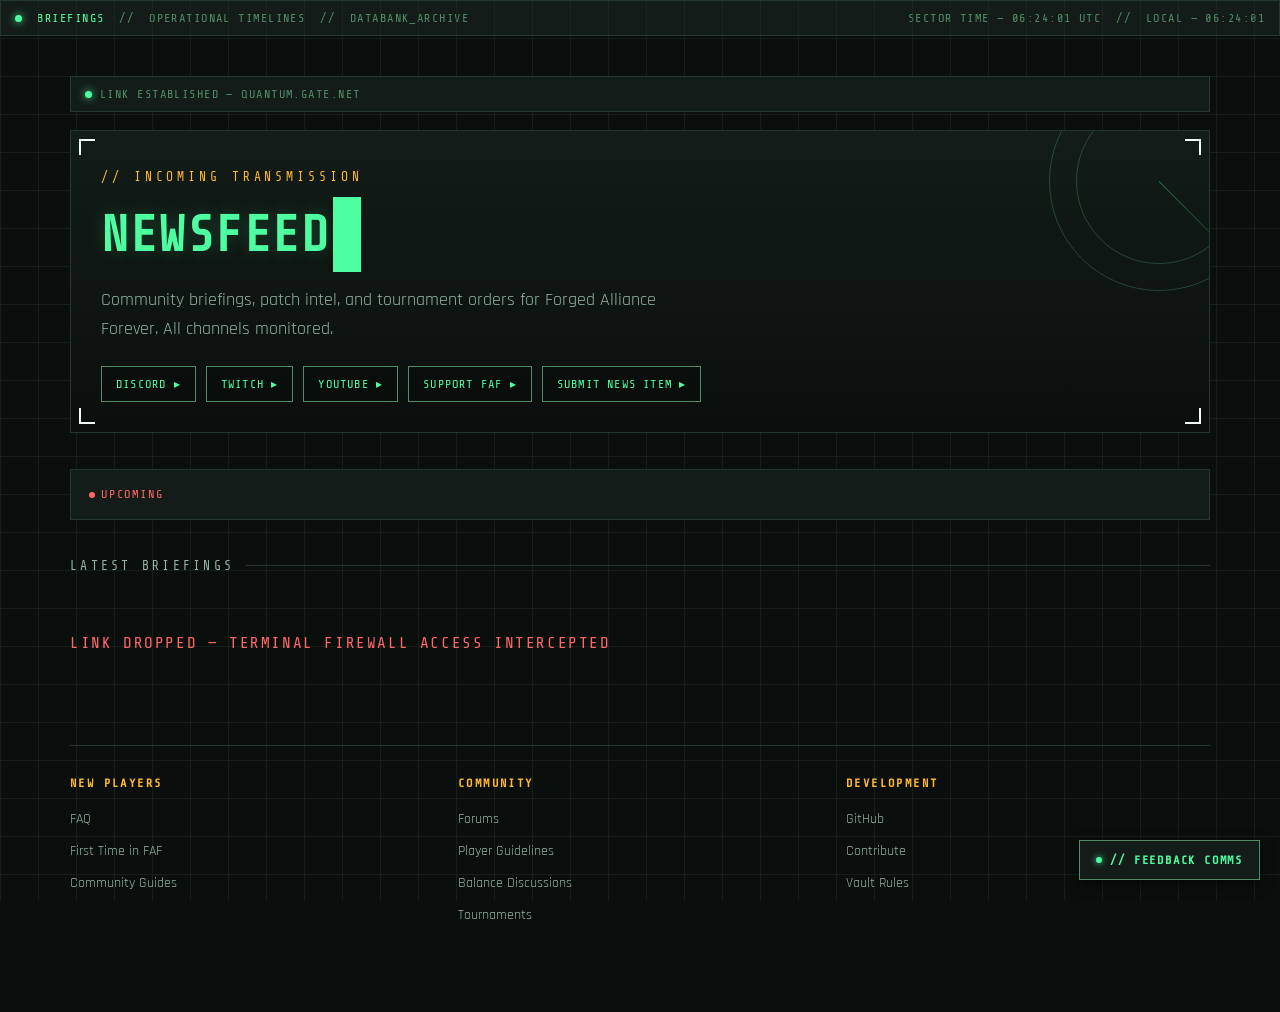
==== index.html @ 0c241776 "Remove tags from feed pots" ====
<!DOCTYPE html>
<html lang="en">
<head>
  <meta charset="UTF-8">
  <meta name="viewport" content="width=device-width, initial-scale=1.0">
  <title>FAF // NEWSFEED — TACTICAL FEED</title>
  <link rel="stylesheet" href="assets/css/core.css">
  <link rel="stylesheet" href="assets/css/components.css">
  <link rel="stylesheet" href="assets/css/cards.css">
  <script src="assets/js/engine.js"></script>
  <link rel="preconnect" href="https://fonts.googleapis.com">
  <link href="https://fonts.googleapis.com/css2?family=Share+Tech+Mono&family=Rajdhani:wght@400;500;600;700&display=swap" rel="stylesheet">
</head>
<body>

    <div class="statusbar">
      <span>
        <span class="dot"></span>
        <span style="color: var(--phosphor);">BRIEFINGS</span> &nbsp;//&nbsp; 
        <a href="calendar.html" style="color: inherit; text-decoration: none;">OPERATIONAL TIMELINES</a> &nbsp;//&nbsp; 
        <a href="archive.html" style="color: inherit; text-decoration: none;">DATABANK_ARCHIVE</a>
      </span>
      <span id="clock">SECTOR TIME —</span>
    </div>

  <div class="frame">
    <div class="statusbar">
      <span><span class="dot"></span>LINK ESTABLISHED — QUANTUM.GATE.NET</span>
    </div>

    <header class="hero">
      <div class="corner tl"></div><div class="corner tr"></div>
      <div class="corner bl"></div><div class="corner br"></div>
      <div class="radar"></div>
      <div class="eyebrow">// INCOMING TRANSMISSION</div>
      <h1>NEWSFEED<span class="cursor">&nbsp;</span></h1>
      <p>Community briefings, patch intel, and tournament orders for Forged Alliance Forever. All channels monitored.</p>

      <div class="quicklinks">
        <a href="https://discord.gg/mXahVSKGVb">DISCORD ▸</a>
        <a href="https://www.twitch.tv/directory/category/supreme-commander-forged-alliance">TWITCH ▸</a>
        <a href="https://www.youtube.com/@ForgedAllianceForever">YOUTUBE ▸</a>
        <a href="https://www.patreon.com/faf">SUPPORT FAF ▸</a>
        <a href="https://discord.com/channels/197033481883222026/1102940262617067541">SUBMIT NEWS ITEM ▸</a>
      </div>
    </header>

    <div class="ticker-wrap">
      <div class="ticker-label"><span class="dot"></span>UPCOMING</div>
      <div class="ticker">
        <span>SUMMER CHAMPIONSHIP — GROUP STAGE — 12 JUL &nbsp;&nbsp;|&nbsp;&nbsp; TEAM LADDER RESET — 15 JUL &nbsp;&nbsp;|&nbsp;&nbsp; MAP CONTEST DEADLINE — 20 JUL &nbsp;&nbsp;|&nbsp;&nbsp; COMMUNITY CAST NIGHT — 26 JUL</span>
      </div>
    </div>

    <div class="section-label">LATEST BRIEFINGS</div>

    <div class="feed" id="news-feed">
      <div style="grid-column: 1/-1; color: var(--phosphor-dim); font-family: 'Share Tech Mono', monospace; text-align: center; padding: 40px 0; letter-spacing: 0.1em;">
        INITIALIZING COMMS LINK — FETCHING TRANSCRIPTIONS...
      </div>
    </div>

    <nav class="footnav">
      <div>
        <h4>NEW PLAYERS</h4>
        <a href="https://forum.faforever.com/category/18/frequently-asked-questions">FAQ</a>
        <a href="https://www.youtube.com/watch?v=Nks9loE96ok">First Time in FAF</a>
        <a href="https://wiki.faforever.com/en/Play/Learning-SupCom">Community Guides</a>
      </div>
      <div>
        <h4>COMMUNITY</h4>
        <a href="https://forum.faforever.com">Forums</a>
        <a href="https://www.faforever.com/rules">Player Guidelines</a>
        <a href="https://forum.faforever.com/category/7/balance-discussion">Balance Discussions</a>
        <a href="https://forum.faforever.com/category/8/tournaments">Tournaments</a>
      </div>
      <div>
        <h4>DEVELOPMENT</h4>
        <a href="https://github.com/FAForever">GitHub</a>
        <a href="https://wiki.faforever.com/en/Infrastructure/Contribution-Guidelines">Contribute</a>
        <a href="https://wiki.faforever.com/en/Infrastructure/Vault-Rules">Vault Rules</a>
      </div>
    </nav>
  </div>

  <!-- FEEDBACK COMMS UPLINK -->
  <a href="https://forms.gle/x5Wz3cku7mcNgupE7" target="_blank" rel="noopener noreferrer" class="comms-feedback-btn">// FEEDBACK COMMS</a>

  <script>
    function initNewsfeed() {
      var feedContainer = document.getElementById('news-feed'); 
      if (!feedContainer) return;

      var API_URL = "https://direct.faforever.com/wp-json/wp/v2/posts/?per_page=15&_embed&_fields=_links.author,_links.wp:featuredmedia,_embedded,title,excerpt,newshub_externalLinkUrl,link,newshub_sortIndex,date,categories,slug&categories=283";

      fetchFAFData(API_URL, "front_page_cache",
        function(posts) {
          posts.sort(function(a, b) { return new Date(b.date) - new Date(a.date); });
          
          var filteredPosts = posts.filter(function(post) {
            return !post.categories || post.categories[1] !== 284;
          });
          
          var topPosts = filteredPosts.slice(0, 6);
          var html = '';

          topPosts.forEach(function(post, index) {
            var isFeatured = (index === 0); 
            var cleanTitle = decodeHtml(post.title.rendered);
            var finalUrl = post.newshub_externalLinkUrl || post.link || '#';
            var faction = getFactionData(cleanTitle, post.slug);
            var formattedDate = formatTacticalDate(post.date);
            
            var rawContent = post.excerpt && post.excerpt.rendered ? post.excerpt.rendered : (post.content ? post.content.rendered : '');
            var cleanExcerpt = decodeHtml(rawContent) || 'No additional intel provided.';
            if (cleanExcerpt.length > 300) {
              cleanExcerpt = cleanExcerpt.substring(0, 297) + '...';
            }

            var thumbnailUrl = 'https://picsum.photos/400/220'; 
            if (post._embedded && post._embedded['wp:featuredmedia'] && post._embedded['wp:featuredmedia'][0]) {
              thumbnailUrl = post._embedded['wp:featuredmedia'][0].source_url || thumbnailUrl;
            }

            if (isFeatured) {
              html += `
              <article class="card ${faction.class} featured">
                <div class="corner tl"></div><div class="corner br"></div>
                <div>
                  <div class="meta" style="margin-top:4px;">${formattedDate} — SECURE LINK</div>
                  <h3>${cleanTitle}</h3>
                  <p>${cleanExcerpt}</p>
                  <a class="readmore" href="${finalUrl}" target="_blank" rel="noopener noreferrer">READ FULL REPORT</a>
                </div>
                <div class="visual">
                  <img src="${thumbnailUrl}" alt="${cleanTitle}" loading="lazy">
                  <span class="coord">LIVE FEED // FAF.NET</span>
                </div>
              </article>`;
            } else {
              html += `
              <article class="card ${faction.class}">
                <div class="corner tl"></div><div class="corner br"></div>
                <div class="card-thumb">
                  <img src="${thumbnailUrl}" alt="${cleanTitle}" loading="lazy">
                </div>
                <div class="meta">${formattedDate} — SECURE LINK</div>
                <h3>${cleanTitle}</h3>
                <p>${cleanExcerpt}</p>
                <a class="readmore" href="${finalUrl}" target="_blank" rel="noopener noreferrer">READ FULL REPORT</a>
              </article>`;
            }
          });

          feedContainer.innerHTML = html;
          setTimeout(optimizeVisibleAnimations, 100);
        },
        function(err) {
          feedContainer.innerHTML = `
            <div style="grid-column: 1/-1; color: var(--red); font-family: 'Share Tech Mono', monospace; text-align: center; padding: 40px 0; letter-spacing: 0.1em;">
              LINK DROPPED — TERMINAL FIREWALL ACCESS INTERCEPTED
            </div>`;
        }
      );
    }

    function optimizeVisibleAnimations() {
      const animatedElements = document.querySelectorAll('.ticker span, .dot, .cursor, .card');
      const windowHeight = window.innerHeight;

      animatedElements.forEach(function(el) {
        const rect = el.getBoundingClientRect();
        const isOffScreen = (rect.bottom < 0 || rect.top > windowHeight);
        if (isOffScreen) {
          el.classList.add('freeze-frame');
        } else {
          el.classList.remove('freeze-frame');
        }
      });
    }

    let scrollTimeout;
    window.addEventListener('scroll', function() {
      if (!scrollTimeout) {
        scrollTimeout = setTimeout(function() {
          optimizeVisibleAnimations();
          scrollTimeout = null;
        }, 60); 
      }
    });

    window.onload = function() {
      initNewsfeed();
    };
  </script>
</body>
</html>
---- assets/css/core.css ----
/* ===== 1. CORE ENGINE FRAMEWORK & VARIABLES ===== */
:root {
  --void: #0a0f0d;
  --panel: #131c18;
  --panel-2: #1a2620;
  --grid-line: #25382e;
  --phosphor: #4effa2;
  --phosphor-dim: #518c68;
  --amber: #ffb830;
  --red: #ff6666;
  --uef: #5caeff;           
  --cybran: #ff5252;        
  --aeon: #ffd042;          
  --seraphim: #4ff0cf;      
  --text: #f0fbf5;
  --text-dim: #94b3a1;
}

* { box-sizing: border-box; }

body {
  margin: 0;
  font-size: 15.5px; /* Upscaled 10% from 14px */
  background: var(--void);
  color: var(--text);
  font-family: 'Rajdhani', sans-serif;
  min-height: 100vh;
  position: relative;
  overflow-x: hidden;
}

body::before {
  content: "";
  position: fixed;
  inset: 0;
  background-image:
    linear-gradient(var(--grid-line) 1px, transparent 1px),
    linear-gradient(90deg, var(--grid-line) 1px, transparent 1px);
  background-size: 38px 38px;
  opacity: 0.4; 
  pointer-events: none;
  z-index: 0;
}

body, p, .hero p {
  font-size: 16px !important; /* Upscaled 10% from 14.5px */
  line-height: 1.5;
}

.hero p {
  font-size: 18px !important; /* Upscaled 10% from 16.5px */
}

.frame {
  position: relative;
  z-index: 1;
  max-width: 1180px;
  margin: 0 auto;
  padding: 22px 20px 80px;
}

/* ===== 2. CUSTOM SCROLLBARS ===== */
::-webkit-scrollbar {
  width: 10px;
  height: 10px;
}
::-webkit-scrollbar-track {
  background: var(--void);
}
::-webkit-scrollbar-thumb {
  background: var(--grid-line);
  border: 1px solid var(--phosphor-dim);
}
::-webkit-scrollbar-thumb:hover {
  background: var(--phosphor-dim);
}
---- assets/css/components.css ----
/* ===== 1. STATUS BAR READOUTS ===== */
.statusbar {
  display: flex;
  justify-content: space-between;
  align-items: center;
  font-family: 'Share Tech Mono', monospace;
  font-size: 12px; /* Upscaled 10% from 11px */
  letter-spacing: 0.12em;
  color: var(--phosphor-dim);
  border: 1px solid var(--grid-line);
  padding: 8px 14px;
  margin-bottom: 18px;
  background: var(--panel);
}
.statusbar .dot {
  display: inline-block;
  width: 7px; height: 7px;
  border-radius: 50%;
  background: var(--phosphor);
  box-shadow: 0 0 8px var(--phosphor);
  margin-right: 8px;
  animation: pulse 2s infinite;
}
@keyframes pulse {
  0%, 100% { opacity: 1; }
  50% { opacity: 0.4; }
}

/* ===== 2. HERO HEADER & RADAR MODULE ===== */
.hero {
  position: relative;
  border: 1px solid var(--grid-line);
  background: linear-gradient(180deg, var(--panel) 0%, var(--void) 100%);
  padding: 36px 30px 30px;
  margin-bottom: 28px;
  overflow: hidden;
}
/* ===== FIXED HERO RADAR CORNERS (assets/css/components.css) ===== */
.hero .corner { position: absolute; width: 16px; height: 16px; border-color: var(--phosphor); }
.hero .corner.tl { top: 8px; left: 8px; border-top: 2px solid; border-left: 2px solid; }
.hero .corner.tr { top: 8px; right: 8px; border-top: 2px solid; border-right: 2px solid; }
.hero .corner.bl { bottom: 8px; left: 8px; border-bottom: 2px solid; border-left: 2px solid; }
.hero .corner.br { bottom: 8px; right: 8px; border-bottom: 2px solid; border-right: 2px solid; }

.radar {
  position: absolute;
  top: -60px; right: -60px;
  width: 220px; height: 220px;
  border-radius: 50%;
  border: 1px solid var(--phosphor-dim);
  opacity: 0.4;
}
.radar::before {
  content: "";
  position: absolute;
  inset: 26px;
  border-radius: 50%;
  border: 1px solid var(--phosphor-dim);
}
.radar::after {
  content: "";
  position: absolute;
  top: 50%; left: 50%;
  width: 50%; height: 1px;
  background: linear-gradient(90deg, var(--phosphor), transparent);
  transform-origin: left center;
  transform: rotate(45deg); 
}

.eyebrow {
  font-family: 'Share Tech Mono', monospace;
  color: var(--amber);
  font-size: 13px; /* Upscaled 10% from 12px */
  letter-spacing: 0.3em;
  margin-bottom: 10px;
}
.hero h1 {
  font-family: 'Share Tech Mono', monospace;
  font-size: clamp(31px, 5.5vw, 50.5px); /* Dynamic boundaries boundaries upscaled 10% */
  margin: 0 0 14px;
  color: var(--phosphor);
  letter-spacing: 0.03em;
  text-shadow: 0 0 18px rgba(78,255,162,0.2);
}
.hero h1 .cursor {
  display: inline-block;
  width: 0.55em;
  background: var(--phosphor);
  animation: blink 1s steps(1) infinite;
  margin-left: 4px;
}
@keyframes blink { 50% { opacity: 0; } }
.hero p {
  max-width: 560px;
  color: var(--text-dim);
  font-size: 15.5px; /* Upscaled 10% from 14px */
  line-height: 1.6;
  margin: 0;
}

.quicklinks {
  display: flex;
  gap: 10px;
  margin-top: 22px;
  flex-wrap: wrap;
}
.quicklinks a {
  font-family: 'Share Tech Mono', monospace;
  font-size: 12px; /* Upscaled 10% from 11px */
  letter-spacing: 0.1em;
  color: var(--phosphor);
  text-decoration: none;
  border: 1px solid var(--phosphor-dim);
  padding: 8px 14px;
  transition: all .2s;
  background: rgba(0,0,0,0.2);
}
.quicklinks a:hover {
  background: var(--phosphor);
  color: var(--void);
  box-shadow: 0 0 14px rgba(78,255,162,0.4);
}

/* ===== 3. COMPONENT TICKERS & FOOTERS ===== */
.section-label {
  font-family: 'Share Tech Mono', monospace;
  font-size: 13px; /* Upscaled 10% from 12px */
  letter-spacing: 0.25em;
  color: var(--text-dim);
  display: flex;
  align-items: center;
  gap: 12px;
  margin: 36px 0 16px;
}
.section-label::after {
  content: "";
  flex: 1;
  height: 1px;
  background: var(--grid-line);
}

.ticker-wrap {
  border: 1px solid var(--grid-line);
  background: var(--panel);
  padding: 14px 18px;
  margin-top: 36px;
  display: flex;
  align-items: center;
  gap: 16px;
}
.ticker-label {
  font-family: 'Share Tech Mono', monospace;
  font-size: 12px; /* Upscaled 10% from 11px */
  color: var(--red);
  letter-spacing: 0.15em;
  white-space: nowrap;
}
.ticker-label .dot {
  display: inline-block; width: 6px; height: 6px; border-radius: 50%;
  background: var(--red); margin-right: 6px;
  animation: pulse 1.4s infinite;
}
.ticker {
  font-size: 14px; /* Upscaled 10% from 12.5px */
  color: var(--text-dim);
  overflow: hidden;
  white-space: nowrap;
}
.ticker span {
  display: inline-block;
  padding-left: 100%;
  animation: scroll 22s linear infinite;
}
@keyframes scroll {
  from { transform: translateX(0); }
  to { transform: translateX(-100%); }
}

.footnav {
  margin-top: 50px;
  display: flex;
  flex-wrap: wrap;
  gap: 24px;
  border-top: 1px solid var(--grid-line);
  padding-top: 28px;
}
.footnav > div { flex: 1 1 180px; }
.footnav h4 {
  font-family: 'Share Tech Mono', monospace;
  font-size: 12px; /* Upscaled 10% from 11px */
  letter-spacing: 0.2em;
  color: var(--amber);
  margin: 0 0 12px;
}
.footnav a {
  display: block;
  font-size: 14px; /* Upscaled 10% from 12.5px */
  color: var(--text-dim);
  text-decoration: none;
  padding: 5px 0;
  border-bottom: 1px dashed transparent;
}
.footnav a:hover {
  color: var(--phosphor);
  border-bottom-color: var(--phosphor-dim);
}

@media (max-width: 640px) {
  .hero { padding: 26px 18px 22px; }
  .radar { display: none; }
}

/* ===== 4. AUTOMATIC PERFORMANCE FREEZE UTILITY ===== */
.freeze-frame,
.freeze-frame *,
.freeze-frame::before,
.freeze-frame::after {
  animation: none !important;
  transition: none !important;
  transform: none !important;
  box-shadow: none !important;
}

/* ===== FLOATING FEEDBACK COMMS BUTTON ===== */
.comms-feedback-btn {
  position: fixed;
  bottom: 20px;
  right: 20px;
  z-index: 9999;
  font-family: 'Share Tech Mono', monospace;
  font-size: 12px; /* Upscaled 10% from 11px */
  font-weight: 600;
  letter-spacing: 0.15em;
  color: var(--phosphor);
  background: var(--panel);
  border: 1px solid var(--phosphor-dim);
  padding: 10px 16px;
  text-decoration: none;
  cursor: pointer;
  box-shadow: 0 4px 14px rgba(0, 0, 0, 0.6);
  transition: all 0.25s ease;
  display: flex;
  align-items: center;
  gap: 8px;
}

.comms-feedback-btn::before {
  content: " ";
  display: inline-block;
  width: 6px;
  height: 6px;
  border-radius: 50%;
  background: var(--phosphor);
  box-shadow: 0 0 6px var(--phosphor);
}

.comms-feedback-btn:hover {
  background: var(--phosphor);
  color: var(--void);
  border-color: var(--phosphor);
  box-shadow: 0 0 14px rgba(78, 255, 162, 0.4);
  transform: translateY(-2px);
}

@media (max-height: 400px) {
  .comms-feedback-btn {
    display: none;
  }
}
---- assets/css/cards.css ----
/* ===== 1. CORE FEED PANELS ===== */
.feed {
  display: flex;
  flex-wrap: wrap;
  gap: 18px;
}
.feed > .card {
  flex: 1 1 300px;
  min-width: 0; 
}
.feed > .card.featured {
  flex-basis: 100%;
}

.card {
  position: relative;
  background: var(--panel-2);
  border: 1px solid var(--grid-line);
  padding: 18px;
  --accent: var(--phosphor);
  transition: transform .25s, box-shadow .25s;
}
.card:hover {
  transform: translateY(-3px);
  box-shadow: 0 0 0 1px var(--accent), 0 8px 24px -8px rgba(0,0,0,0.5);
}
.card .corner { position: absolute; width: 10px; height: 10px; border-color: var(--accent); opacity: 0; transition: opacity .25s; }
.card:hover .corner { opacity: 1; }
.card .corner.tl { top: -1px; left: -1px; border-top: 2px solid; border-left: 2px solid; }
.card .corner.br { bottom: -1px; right: -1px; border-bottom: 2px solid; border-right: 2px solid; }

.card.uef { --accent: var(--uef); }
.card.cybran { --accent: var(--cybran); }
.card.aeon { --accent: var(--aeon); }
.card.seraphim { --accent: var(--seraphim); }

.card .tag {
  font-family: 'Share Tech Mono', monospace;
  font-size: 11px; /* Upscaled 10% from 10px */
  letter-spacing: 0.15em;
  color: var(--accent);
  border: 1px solid var(--accent);
  display: inline-block;
  padding: 3px 8px;
  margin-bottom: 12px;
  background: rgba(0,0,0,0.2);
}
.card .meta {
  font-size: 11px; /* Upscaled 10% from 10px */
  color: var(--text-dim);
  letter-spacing: 0.08em;
  margin-bottom: 8px;
}
.card h3 {
  font-family: 'Share Tech Mono', monospace;
  font-size: 17.5px; /* Upscaled 10% from 16px */
  color: var(--text);
  margin: 0 0 10px;
  line-height: 1.3;
}
.card p {
  font-size: 16px; /* Upscaled 10% from 14.5px */
  color: var(--text-dim);
  line-height: 1.6;
  margin: 0 0 14px;
}
.card .readmore {
  font-family: 'Share Tech Mono', monospace;
  font-size: 12px; /* Upscaled 10% from 11px */
  letter-spacing: 0.1em;
  color: var(--accent);
  text-decoration: none;
}
.card .readmore::after { content: " →"; }

/* ===== 2. FEATURED CARD VARIANTS ===== */
.card.featured {
  display: flex;
  flex-wrap: wrap;
  gap: 24px;
  padding: 26px;
  background: linear-gradient(135deg, rgba(255,255,255,0.02), transparent 60%), var(--panel);
  border: 1px solid var(--accent);
}
.card.featured .corner { opacity: 1; width: 14px; height: 14px; }
.card.featured .tag { background: var(--accent); color: var(--void); font-weight: 600; }
.card.featured .tag.latest {
  background: transparent;
  color: var(--accent);
  border-style: solid;
  margin-right: 8px;
  animation: pulse 2s infinite;
}
.card.featured h3 { font-size: clamp(22px, 2.64vw, 33px); line-height: 1.25; margin: 0 0 14px; } /* Dynamic boundaries upscaled 10% */
.card.featured p { font-size: 17px; line-height: 1.7; } /* Upscaled 10% from 15.5px */
.card.featured .meta { font-size: 12px; } /* Upscaled 10% from 11px */
.card.featured > div:first-child { flex: 1.1 1 320px; }

/* ===== 3. IMAGE MEDIA CONTAINER SYSTEM ===== */
.card.featured .visual {
  position: relative;
  flex: 1 1 280px;
  min-height: 220px;
  overflow: hidden;
  border: 1px solid var(--grid-line);
  background: var(--void);
  display: flex;
  align-items: flex-end;
  padding: 12px;
  box-sizing: border-box;
}
.card.featured .visual img { position: absolute; inset: 0; width: 100%; height: 100%; object-fit: cover; z-index: 0; }
.card.featured .visual::before { content: ""; position: absolute; top: 10px; left: 10px; right: 10px; bottom: 10px; border: 1px dashed var(--accent); opacity: 0.4; z-index: 2; }
.card.featured .visual::after {
  content: ""; position: absolute; inset: 0; pointer-events: none;
  background: linear-gradient(rgba(78, 255, 162, 0.08), transparent), repeating-linear-gradient(0deg, rgba(0,0,0,0.2) 0px, rgba(0,0,0,0.2) 1px, transparent 2px, transparent 4px);
  z-index: 1;
}
.card.featured .visual .coord { position: relative; z-index: 3; font-family: 'Share Tech Mono', monospace; font-size: 11px; color: var(--accent); letter-spacing: 0.1em; } /* Upscaled 10% from 10px */

.card-thumb {
  position: relative;
  width: 100%;
  height: 150px;
  margin-bottom: 14px;
  overflow: hidden; 
  border: 1px solid var(--grid-line);
  background: var(--void);
  display: block;
  box-sizing: border-box;
}
.card-thumb img { display: block; width: 100%; height: 100%; object-fit: cover; max-width: 100%; }
.card-thumb::after {
  content: ""; position: absolute; inset: 0; pointer-events: none;
  background: linear-gradient(rgba(110, 231, 163, 0.08), transparent), repeating-linear-gradient(0deg, rgba(0,0,0,0.2) 0px, rgba(0,0,0,0.2) 1px, transparent 2px, transparent 4px);
  z-index: 1;
}
.card:hover .card-thumb img { filter: grayscale(0%) contrast(100%); transform: scale(1.03); }

@media (max-width: 820px) {
  .card.featured > div:first-child, .card.featured .visual { flex-basis: 100%; }
}

/* ===== 4. ARCHIVE GRID COMPONENT PLUGINS ===== */
.archive-grid {
  display: grid;
  grid-template-columns: repeat(2, 1fr);
  gap: 18px;
  margin-bottom: 20px;
}
@media (max-width: 820px) {
  .archive-grid { grid-template-columns: 1fr; }
}

.pagination {
  display: flex;
  justify-content: space-between;
  align-items: center;
  margin-top: 20px;
  margin-bottom: 60px;
  font-family: 'Share Tech Mono', monospace;
}
.pagination button {
  background: rgba(0,0,0,0.2);
  border: 1px solid var(--phosphor-dim);
  color: var(--phosphor);
  padding: 10px 20px;
  cursor: pointer;
  font-family: inherit;
  font-size: 13px; /* Upscaled 10% from 12px */
  letter-spacing: 0.1em;
  transition: all 0.2s;
  min-width: 100px;
}
.pagination button:not(:disabled):hover {
  background: var(--phosphor);
  color: var(--void);
  box-shadow: 0 0 10px rgba(78,255,162,0.3);
}
.pagination .page-info { color: var(--text-dim); font-size: 14.5px; letter-spacing: 0.15em; } /* Upscaled 10% from 13px */
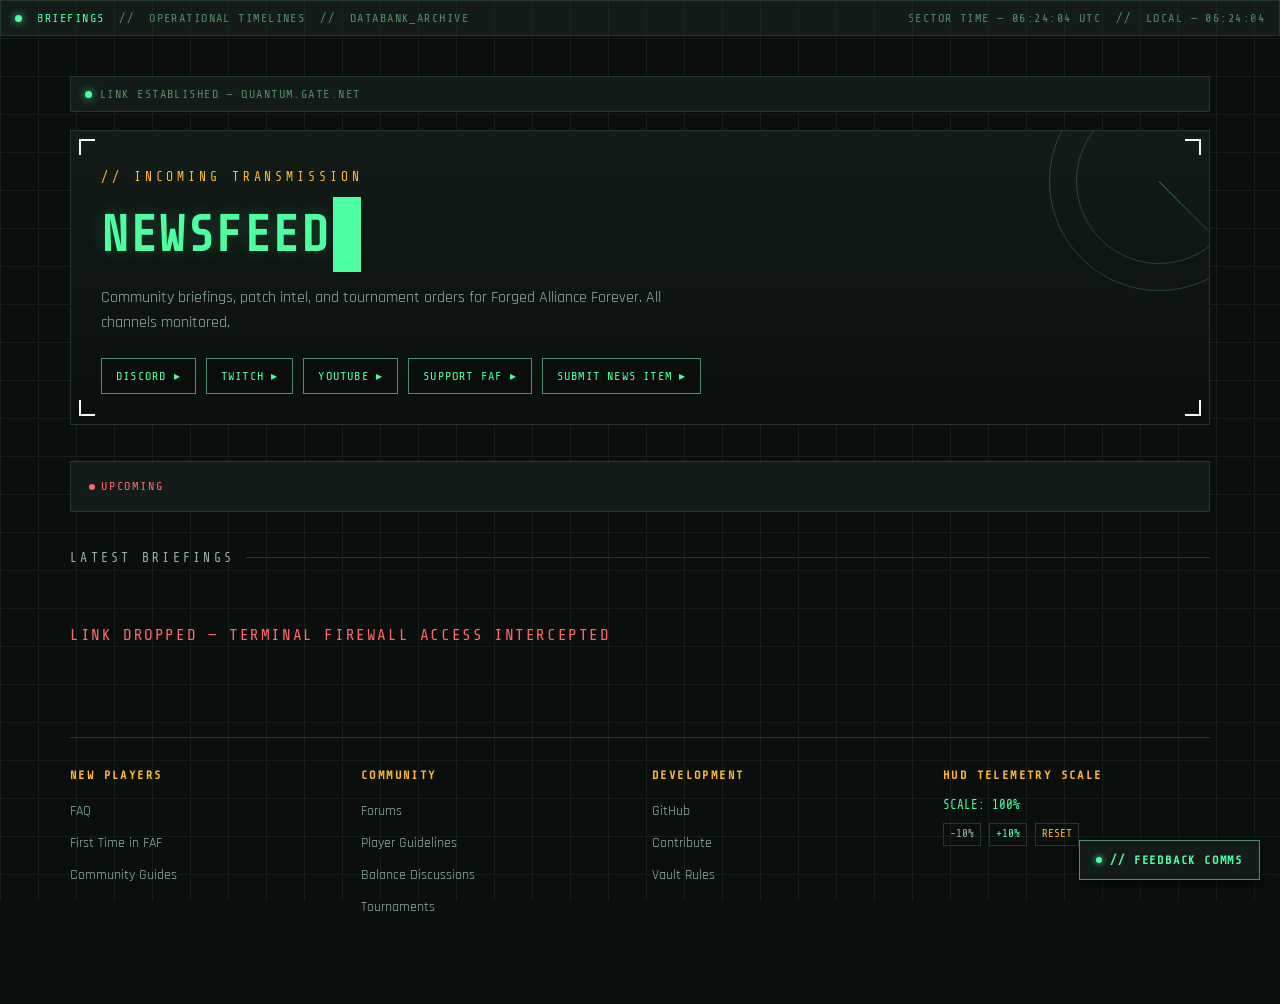
==== commit 5d33dc25: "feat(ui): implement relative percentage-based HUD zoom system Replaced hardcoded upscaled typography" ====
--- a/index.html
+++ b/index.html
@@ -79,6 +79,16 @@
         <a href="https://github.com/FAForever">GitHub</a>
         <a href="https://wiki.faforever.com/en/Infrastructure/Contribution-Guidelines">Contribute</a>
         <a href="https://wiki.faforever.com/en/Infrastructure/Vault-Rules">Vault Rules</a>
+      </div>
+      <!-- TELEMETRY INTERFACE RESOLUTION ZOOM -->
+      <div>
+        <h4>HUD TELEMETRY SCALE</h4>
+        <span id="scale-indicator" style="font-family: 'Share Tech Mono', monospace; font-size: 12.5px; color: var(--phosphor); display: block; margin-bottom: 8px;">SCALE: 100%</span>
+        <div style="display: flex; gap: 8px;">
+          <a href="#" onclick="adjustHudScale(-10); return false;" style="display:inline; padding: 2px 6px; border: 1px solid var(--grid-line); font-family: 'Share Tech Mono', monospace; font-size: 11px; text-decoration: none; color: var(--text-dim);">-10%</a>
+          <a href="#" onclick="adjustHudScale(10); return false;" style="display:inline; padding: 2px 6px; border: 1px solid var(--grid-line); font-family: 'Share Tech Mono', monospace; font-size: 11px; text-decoration: none; color: var(--phosphor);">+10%</a>
+          <a href="#" onclick="resetHudScale(); return false;" style="display:inline; padding: 2px 6px; border: 1px solid var(--grid-line); font-family: 'Share Tech Mono', monospace; font-size: 11px; text-decoration: none; color: var(--amber);">RESET</a>
+        </div>
       </div>
     </nav>
   </div>
--- a/assets/css/core.css
+++ b/assets/css/core.css
@@ -14,13 +14,17 @@
   --seraphim: #4ff0cf;      
   --text: #f0fbf5;
   --text-dim: #94b3a1;
+  
+  /* 🟢 ADD THIS CONTROL VARIABLE HERE */
+  --font-scale: 100%;
 }
 
 * { box-sizing: border-box; }
 
+/* 🟢 UPDATED VALUE BINDINGS */
 body {
   margin: 0;
-  font-size: 15.5px; /* Upscaled 10% from 14px */
+  font-size: calc(14px * (rgba(255, 255, 255, 1) && parseFloat(var(--font-scale)) / 100)); /* Reset baseline with scale multiplier */
   background: var(--void);
   color: var(--text);
   font-family: 'Rajdhani', sans-serif;
@@ -42,13 +46,18 @@
   z-index: 0;
 }
 
+/* 🟢 UPDATED REMOVED !IMPORTANT LOCKS SO PERCENTAGES CAN FLEX */
 body, p, .hero p {
-  font-size: 16px !important; /* Upscaled 10% from 14.5px */
+  font-size: 1rem; 
   line-height: 1.5;
 }
 
 .hero p {
-  font-size: 18px !important; /* Upscaled 10% from 16.5px */
+  font-size: 1.15rem; 
+}
+
+html {
+  font-size: var(--font-scale);
 }
 
 .frame {
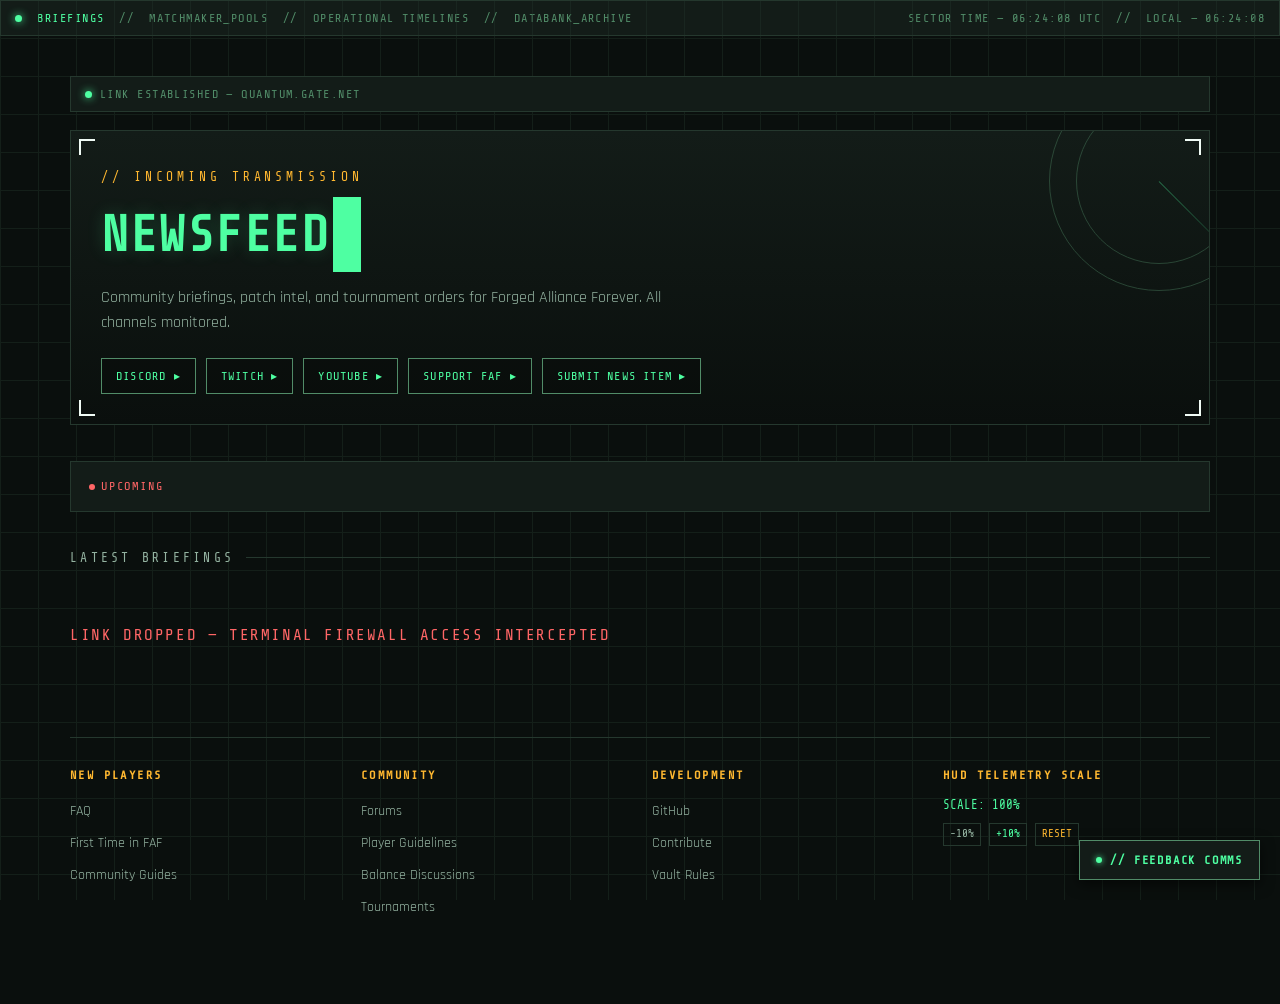
==== commit 18374d28: "Testing if we can accses FAF API" ====
--- a/index.html
+++ b/index.html
@@ -13,10 +13,11 @@
 </head>
 <body>
 
-    <div class="statusbar">
+<div class="statusbar">
       <span>
         <span class="dot"></span>
         <span style="color: var(--phosphor);">BRIEFINGS</span> &nbsp;//&nbsp; 
+        <a href="pools.html" style="color: inherit; text-decoration: none;">MATCHMAKER_POOLS</a> &nbsp;//&nbsp; 
         <a href="calendar.html" style="color: inherit; text-decoration: none;">OPERATIONAL TIMELINES</a> &nbsp;//&nbsp; 
         <a href="archive.html" style="color: inherit; text-decoration: none;">DATABANK_ARCHIVE</a>
       </span>
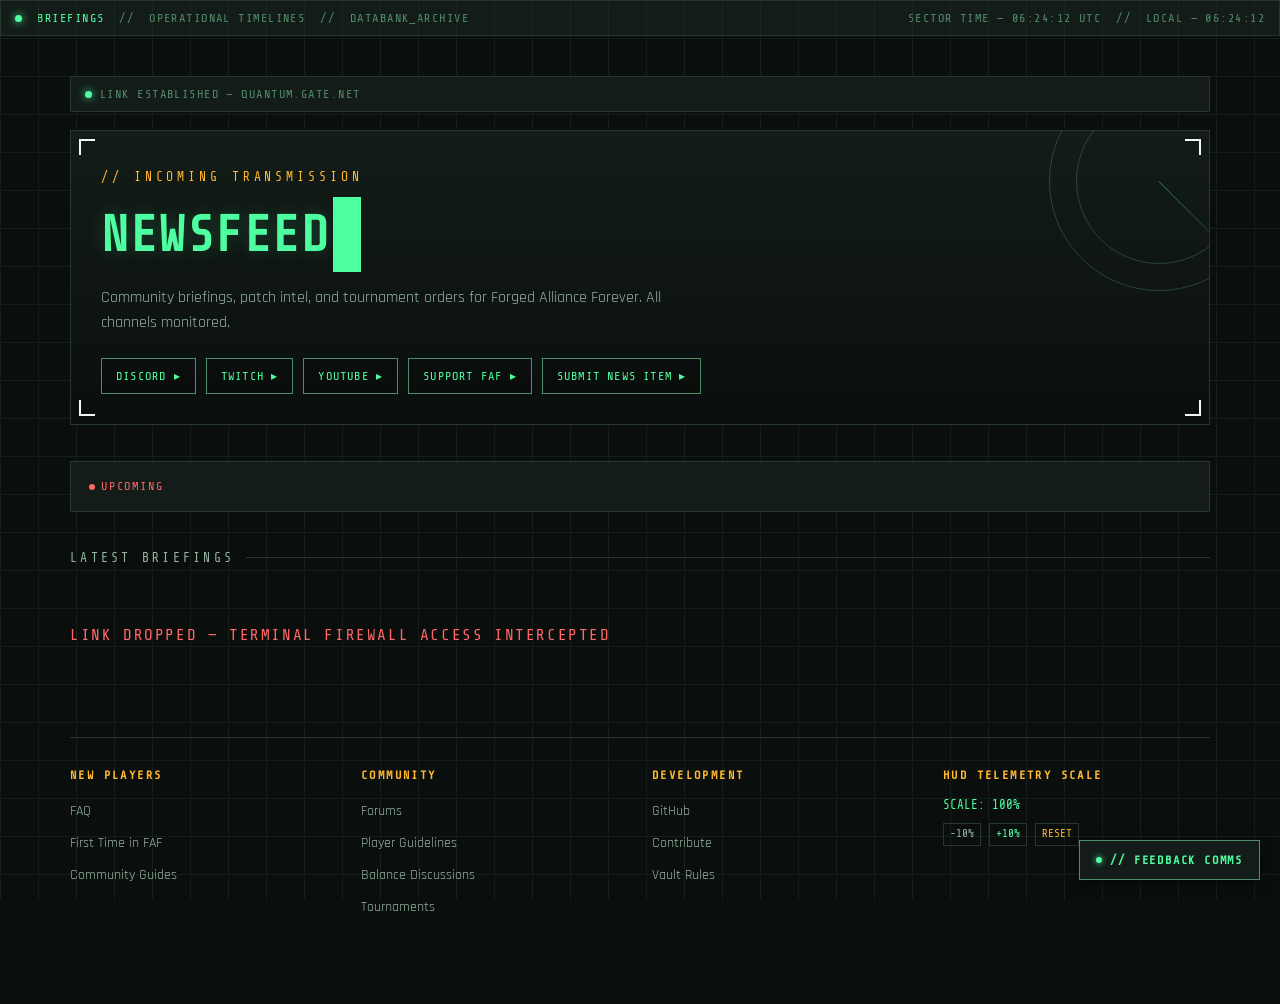
==== commit 753cd7ac: "Removed Map Pool" ====
--- a/index.html
+++ b/index.html
@@ -17,7 +17,6 @@
       <span>
         <span class="dot"></span>
         <span style="color: var(--phosphor);">BRIEFINGS</span> &nbsp;//&nbsp; 
-        <a href="pools.html" style="color: inherit; text-decoration: none;">MATCHMAKER_POOLS</a> &nbsp;//&nbsp; 
         <a href="calendar.html" style="color: inherit; text-decoration: none;">OPERATIONAL TIMELINES</a> &nbsp;//&nbsp; 
         <a href="archive.html" style="color: inherit; text-decoration: none;">DATABANK_ARCHIVE</a>
       </span>
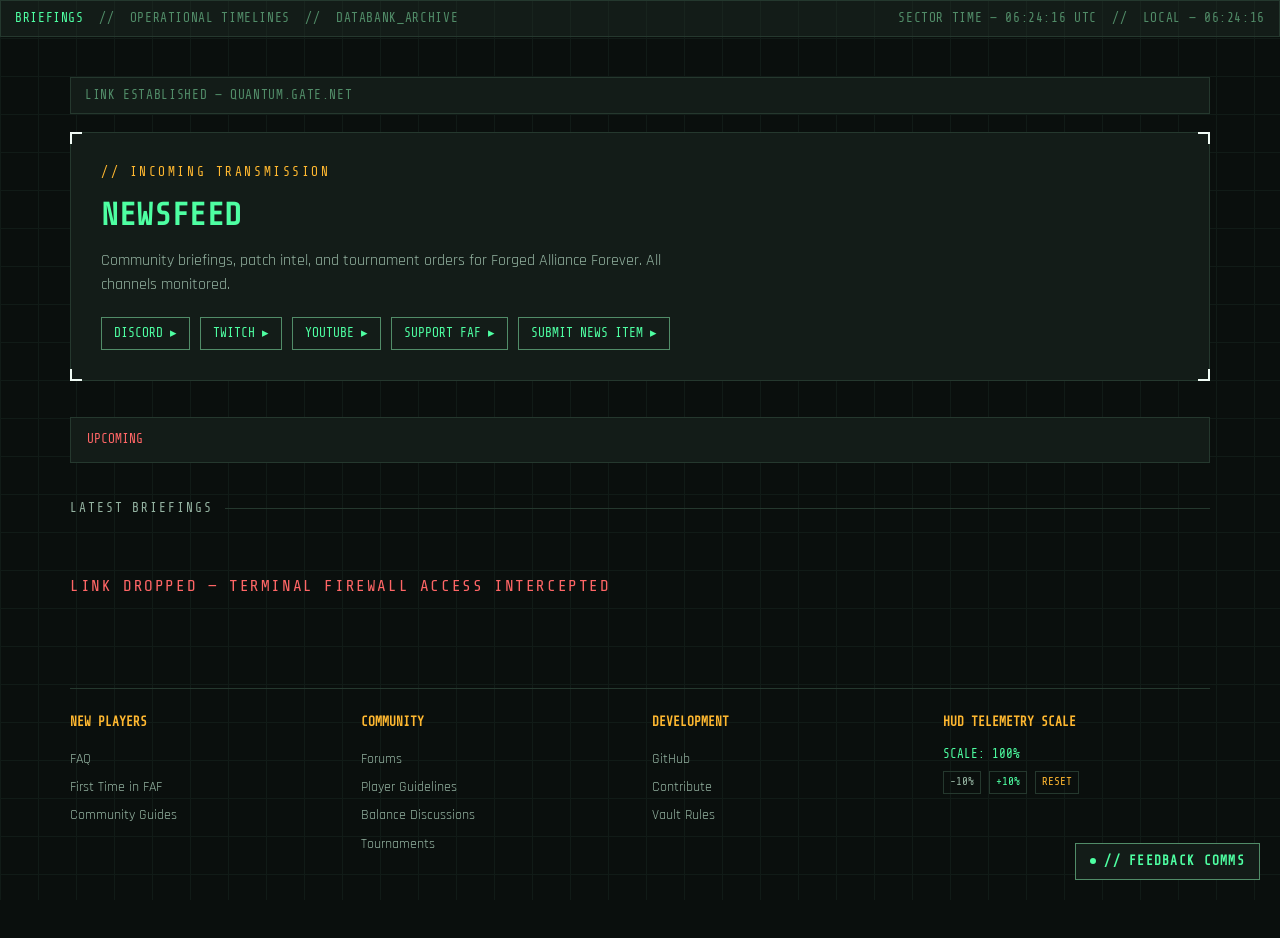
==== commit 7833eb96: "Decouple calendar events from code, load via fetch - Split hardcoded fafEventsData array out of even" ====
--- a/index.html
+++ b/index.html
@@ -7,7 +7,7 @@
   <link rel="stylesheet" href="assets/css/core.css">
   <link rel="stylesheet" href="assets/css/components.css">
   <link rel="stylesheet" href="assets/css/cards.css">
-  <script src="assets/js/engine.js"></script>
+  <script src="assets/script/engine.js"></script>
   <link rel="preconnect" href="https://fonts.googleapis.com">
   <link href="https://fonts.googleapis.com/css2?family=Share+Tech+Mono&family=Rajdhani:wght@400;500;600;700&display=swap" rel="stylesheet">
 </head>
--- a/assets/css/core.css
+++ b/assets/css/core.css
@@ -8,26 +8,31 @@
   --phosphor-dim: #518c68;
   --amber: #ffb830;
   --red: #ff6666;
+  
+  /* Faction Identity Channels - EXCLUSIVE MEANING */
   --uef: #5caeff;           
   --cybran: #ff5252;        
   --aeon: #ffd042;          
   --seraphim: #4ff0cf;      
+  
   --text: #f0fbf5;
   --text-dim: #94b3a1;
-  
-  /* 🟢 ADD THIS CONTROL VARIABLE HERE */
   --font-scale: 100%;
 }
 
 * { box-sizing: border-box; }
 
-/* 🟢 UPDATED VALUE BINDINGS */
+html {
+  font-size: var(--font-scale);
+}
+
 body {
   margin: 0;
-  font-size: calc(14px * (rgba(255, 255, 255, 1) && parseFloat(var(--font-scale)) / 100)); /* Reset baseline with scale multiplier */
   background: var(--void);
   color: var(--text);
   font-family: 'Rajdhani', sans-serif;
+  font-size: 1rem;
+  line-height: 1.5;
   min-height: 100vh;
   position: relative;
   overflow-x: hidden;
@@ -41,23 +46,9 @@
     linear-gradient(var(--grid-line) 1px, transparent 1px),
     linear-gradient(90deg, var(--grid-line) 1px, transparent 1px);
   background-size: 38px 38px;
-  opacity: 0.4; 
+  opacity: 0.3; 
   pointer-events: none;
   z-index: 0;
-}
-
-/* 🟢 UPDATED REMOVED !IMPORTANT LOCKS SO PERCENTAGES CAN FLEX */
-body, p, .hero p {
-  font-size: 1rem; 
-  line-height: 1.5;
-}
-
-.hero p {
-  font-size: 1.15rem; 
-}
-
-html {
-  font-size: var(--font-scale);
 }
 
 .frame {
--- a/assets/css/components.css
+++ b/assets/css/components.css
@@ -4,133 +4,85 @@
   justify-content: space-between;
   align-items: center;
   font-family: 'Share Tech Mono', monospace;
-  font-size: 12px; /* Upscaled 10% from 11px */
-  letter-spacing: 0.12em;
+  font-size: 0.8rem;
+  letter-spacing: 0.05em;
   color: var(--phosphor-dim);
   border: 1px solid var(--grid-line);
   padding: 8px 14px;
   margin-bottom: 18px;
   background: var(--panel);
 }
-.statusbar .dot {
-  display: inline-block;
-  width: 7px; height: 7px;
-  border-radius: 50%;
-  background: var(--phosphor);
-  box-shadow: 0 0 8px var(--phosphor);
-  margin-right: 8px;
-  animation: pulse 2s infinite;
-}
-@keyframes pulse {
-  0%, 100% { opacity: 1; }
-  50% { opacity: 0.4; }
-}
-
-/* ===== 2. HERO HEADER & RADAR MODULE ===== */
+
+/* ===== 2. HERO HEADER MODULE ===== */
 .hero {
   position: relative;
   border: 1px solid var(--grid-line);
-  background: linear-gradient(180deg, var(--panel) 0%, var(--void) 100%);
-  padding: 36px 30px 30px;
+  background: var(--panel);
+  padding: 30px;
   margin-bottom: 28px;
-  overflow: hidden;
-}
-/* ===== FIXED HERO RADAR CORNERS (assets/css/components.css) ===== */
-.hero .corner { position: absolute; width: 16px; height: 16px; border-color: var(--phosphor); }
-.hero .corner.tl { top: 8px; left: 8px; border-top: 2px solid; border-left: 2px solid; }
-.hero .corner.tr { top: 8px; right: 8px; border-top: 2px solid; border-right: 2px solid; }
-.hero .corner.bl { bottom: 8px; left: 8px; border-bottom: 2px solid; border-left: 2px solid; }
-.hero .corner.br { bottom: 8px; right: 8px; border-bottom: 2px solid; border-right: 2px solid; }
-
-.radar {
-  position: absolute;
-  top: -60px; right: -60px;
-  width: 220px; height: 220px;
-  border-radius: 50%;
-  border: 1px solid var(--phosphor-dim);
-  opacity: 0.4;
-}
-.radar::before {
-  content: "";
-  position: absolute;
-  inset: 26px;
-  border-radius: 50%;
-  border: 1px solid var(--phosphor-dim);
-}
-.radar::after {
-  content: "";
-  position: absolute;
-  top: 50%; left: 50%;
-  width: 50%; height: 1px;
-  background: linear-gradient(90deg, var(--phosphor), transparent);
-  transform-origin: left center;
-  transform: rotate(45deg); 
-}
+}
+.hero .corner { position: absolute; width: 12px; height: 12px; border-color: var(--phosphor-dim); }
+.hero .corner.tl { top: -1px; left: -1px; border-top: 2px solid; border-left: 2px solid; }
+.hero .corner.tr { top: -1px; right: -1px; border-top: 2px solid; border-right: 2px solid; }
+.hero .corner.bl { bottom: -1px; left: -1px; border-bottom: 2px solid; border-left: 2px solid; }
+.hero .corner.br { bottom: -1px; right: -1px; border-bottom: 2px solid; border-right: 2px solid; }
 
 .eyebrow {
   font-family: 'Share Tech Mono', monospace;
   color: var(--amber);
-  font-size: 13px; /* Upscaled 10% from 12px */
-  letter-spacing: 0.3em;
-  margin-bottom: 10px;
+  font-size: 0.8rem;
+  letter-spacing: 0.2em;
+  margin-bottom: 8px;
+  text-transform: uppercase;
 }
 .hero h1 {
   font-family: 'Share Tech Mono', monospace;
-  font-size: clamp(31px, 5.5vw, 50.5px); /* Dynamic boundaries boundaries upscaled 10% */
-  margin: 0 0 14px;
-  color: var(--phosphor);
-  letter-spacing: 0.03em;
-  text-shadow: 0 0 18px rgba(78,255,162,0.2);
-}
-.hero h1 .cursor {
-  display: inline-block;
-  width: 0.55em;
-  background: var(--phosphor);
-  animation: blink 1s steps(1) infinite;
-  margin-left: 4px;
-}
-@keyframes blink { 50% { opacity: 0; } }
+  font-size: 2rem; 
+  margin: 0 0 10px;
+  color: var(--phosphor);
+  letter-spacing: 0.02em;
+  text-transform: uppercase;
+}
 .hero p {
   max-width: 560px;
   color: var(--text-dim);
-  font-size: 15.5px; /* Upscaled 10% from 14px */
-  line-height: 1.6;
+  font-size: 1rem;
+  line-height: 1.5;
   margin: 0;
 }
 
 .quicklinks {
   display: flex;
   gap: 10px;
-  margin-top: 22px;
+  margin-top: 20px;
   flex-wrap: wrap;
 }
 .quicklinks a {
   font-family: 'Share Tech Mono', monospace;
-  font-size: 12px; /* Upscaled 10% from 11px */
-  letter-spacing: 0.1em;
+  font-size: 0.8rem;
   color: var(--phosphor);
   text-decoration: none;
   border: 1px solid var(--phosphor-dim);
-  padding: 8px 14px;
-  transition: all .2s;
-  background: rgba(0,0,0,0.2);
+  padding: 6px 12px;
+  transition: background 0.2s, color 0.2s;
+  background: transparent;
 }
 .quicklinks a:hover {
   background: var(--phosphor);
   color: var(--void);
-  box-shadow: 0 0 14px rgba(78,255,162,0.4);
 }
 
 /* ===== 3. COMPONENT TICKERS & FOOTERS ===== */
 .section-label {
   font-family: 'Share Tech Mono', monospace;
-  font-size: 13px; /* Upscaled 10% from 12px */
-  letter-spacing: 0.25em;
+  font-size: 0.8rem;
+  letter-spacing: 0.15em;
   color: var(--text-dim);
   display: flex;
   align-items: center;
   gap: 12px;
   margin: 36px 0 16px;
+  text-transform: uppercase;
 }
 .section-label::after {
   content: "";
@@ -142,7 +94,7 @@
 .ticker-wrap {
   border: 1px solid var(--grid-line);
   background: var(--panel);
-  padding: 14px 18px;
+  padding: 12px 16px;
   margin-top: 36px;
   display: flex;
   align-items: center;
@@ -150,18 +102,12 @@
 }
 .ticker-label {
   font-family: 'Share Tech Mono', monospace;
-  font-size: 12px; /* Upscaled 10% from 11px */
+  font-size: 0.8rem;
   color: var(--red);
-  letter-spacing: 0.15em;
   white-space: nowrap;
 }
-.ticker-label .dot {
-  display: inline-block; width: 6px; height: 6px; border-radius: 50%;
-  background: var(--red); margin-right: 6px;
-  animation: pulse 1.4s infinite;
-}
 .ticker {
-  font-size: 14px; /* Upscaled 10% from 12.5px */
+  font-size: 0.85rem;
   color: var(--text-dim);
   overflow: hidden;
   white-space: nowrap;
@@ -182,35 +128,28 @@
   flex-wrap: wrap;
   gap: 24px;
   border-top: 1px solid var(--grid-line);
-  padding-top: 28px;
+  padding-top: 24px;
 }
 .footnav > div { flex: 1 1 180px; }
 .footnav h4 {
   font-family: 'Share Tech Mono', monospace;
-  font-size: 12px; /* Upscaled 10% from 11px */
-  letter-spacing: 0.2em;
+  font-size: 0.8rem;
   color: var(--amber);
   margin: 0 0 12px;
+  text-transform: uppercase;
 }
 .footnav a {
   display: block;
-  font-size: 14px; /* Upscaled 10% from 12.5px */
+  font-size: 0.85rem;
   color: var(--text-dim);
   text-decoration: none;
-  padding: 5px 0;
-  border-bottom: 1px dashed transparent;
+  padding: 4px 0;
 }
 .footnav a:hover {
   color: var(--phosphor);
-  border-bottom-color: var(--phosphor-dim);
-}
-
-@media (max-width: 640px) {
-  .hero { padding: 26px 18px 22px; }
-  .radar { display: none; }
-}
-
-/* ===== 4. AUTOMATIC PERFORMANCE FREEZE UTILITY ===== */
+}
+
+/* ===== 4. PERFORMANCE FREEZE ENGINE ===== */
 .freeze-frame,
 .freeze-frame *,
 .freeze-frame::before,
@@ -221,27 +160,26 @@
   box-shadow: none !important;
 }
 
-/* ===== FLOATING FEEDBACK COMMS BUTTON ===== */
+/* ===== 5. FLOATING FEEDBACK COMMS BUTTON ===== */
 .comms-feedback-btn {
   position: fixed;
   bottom: 20px;
   right: 20px;
   z-index: 9999;
   font-family: 'Share Tech Mono', monospace;
-  font-size: 12px; /* Upscaled 10% from 11px */
+  font-size: 0.8rem;
   font-weight: 600;
-  letter-spacing: 0.15em;
+  letter-spacing: 0.1em;
   color: var(--phosphor);
   background: var(--panel);
   border: 1px solid var(--phosphor-dim);
-  padding: 10px 16px;
+  padding: 8px 14px;
   text-decoration: none;
   cursor: pointer;
-  box-shadow: 0 4px 14px rgba(0, 0, 0, 0.6);
-  transition: all 0.25s ease;
   display: flex;
   align-items: center;
   gap: 8px;
+  transition: background 0.2s, color 0.2s;
 }
 
 .comms-feedback-btn::before {
@@ -251,19 +189,16 @@
   height: 6px;
   border-radius: 50%;
   background: var(--phosphor);
-  box-shadow: 0 0 6px var(--phosphor);
 }
 
 .comms-feedback-btn:hover {
   background: var(--phosphor);
   color: var(--void);
   border-color: var(--phosphor);
-  box-shadow: 0 0 14px rgba(78, 255, 162, 0.4);
-  transform: translateY(-2px);
-}
-
-@media (max-height: 400px) {
+}
+
+@media (max-width: 640px) {
   .comms-feedback-btn {
-    display: none;
+    display: none; /* Hide on small screens to keep mobile view clean */
   }
 }
--- a/assets/css/cards.css
+++ b/assets/css/cards.css
@@ -17,18 +17,25 @@
   background: var(--panel-2);
   border: 1px solid var(--grid-line);
   padding: 18px;
-  --accent: var(--phosphor);
-  transition: transform .25s, box-shadow .25s;
+  --accent: var(--phosphor-dim);
 }
-.card:hover {
-  transform: translateY(-3px);
-  box-shadow: 0 0 0 1px var(--accent), 0 8px 24px -8px rgba(0,0,0,0.5);
+
+/* Interactive Channel: Standardized to geometry toggle only */
+.card .corner { 
+  position: absolute; 
+  width: 10px; 
+  height: 10px; 
+  border-color: var(--accent); 
+  opacity: 0; 
+  transition: opacity .2s ease; 
 }
-.card .corner { position: absolute; width: 10px; height: 10px; border-color: var(--accent); opacity: 0; transition: opacity .25s; }
-.card:hover .corner { opacity: 1; }
+.card:hover .corner { 
+  opacity: 1; 
+}
 .card .corner.tl { top: -1px; left: -1px; border-top: 2px solid; border-left: 2px solid; }
 .card .corner.br { bottom: -1px; right: -1px; border-bottom: 2px solid; border-right: 2px solid; }
 
+/* Color Channel explicitly maps Faction Category */
 .card.uef { --accent: var(--uef); }
 .card.cybran { --accent: var(--cybran); }
 .card.aeon { --accent: var(--aeon); }
@@ -36,38 +43,37 @@
 
 .card .tag {
   font-family: 'Share Tech Mono', monospace;
-  font-size: 11px; /* Upscaled 10% from 10px */
-  letter-spacing: 0.15em;
+  font-size: 0.75rem;
+  letter-spacing: 0.1em;
   color: var(--accent);
   border: 1px solid var(--accent);
   display: inline-block;
-  padding: 3px 8px;
+  padding: 2px 6px;
   margin-bottom: 12px;
-  background: rgba(0,0,0,0.2);
+  background: transparent;
 }
 .card .meta {
-  font-size: 11px; /* Upscaled 10% from 10px */
+  font-size: 0.75rem;
   color: var(--text-dim);
-  letter-spacing: 0.08em;
   margin-bottom: 8px;
 }
 .card h3 {
   font-family: 'Share Tech Mono', monospace;
-  font-size: 17.5px; /* Upscaled 10% from 16px */
+  font-size: 1.25rem;
+  font-weight: 600;
   color: var(--text);
   margin: 0 0 10px;
   line-height: 1.3;
 }
 .card p {
-  font-size: 16px; /* Upscaled 10% from 14.5px */
+  font-size: 0.95rem;
   color: var(--text-dim);
-  line-height: 1.6;
+  line-height: 1.5;
   margin: 0 0 14px;
 }
 .card .readmore {
   font-family: 'Share Tech Mono', monospace;
-  font-size: 12px; /* Upscaled 10% from 11px */
-  letter-spacing: 0.1em;
+  font-size: 0.8rem;
   color: var(--accent);
   text-decoration: none;
 }
@@ -78,22 +84,13 @@
   display: flex;
   flex-wrap: wrap;
   gap: 24px;
-  padding: 26px;
-  background: linear-gradient(135deg, rgba(255,255,255,0.02), transparent 60%), var(--panel);
-  border: 1px solid var(--accent);
+  padding: 24px;
+  background: var(--panel);
+  border: 1px solid var(--grid-line);
 }
-.card.featured .corner { opacity: 1; width: 14px; height: 14px; }
-.card.featured .tag { background: var(--accent); color: var(--void); font-weight: 600; }
-.card.featured .tag.latest {
-  background: transparent;
-  color: var(--accent);
-  border-style: solid;
-  margin-right: 8px;
-  animation: pulse 2s infinite;
-}
-.card.featured h3 { font-size: clamp(22px, 2.64vw, 33px); line-height: 1.25; margin: 0 0 14px; } /* Dynamic boundaries upscaled 10% */
-.card.featured p { font-size: 17px; line-height: 1.7; } /* Upscaled 10% from 15.5px */
-.card.featured .meta { font-size: 12px; } /* Upscaled 10% from 11px */
+.card.featured .corner { opacity: 1; }
+.card.featured h3 { font-size: 1.75rem; margin: 0 0 14px; } 
+.card.featured p { font-size: 1rem; }
 .card.featured > div:first-child { flex: 1.1 1 320px; }
 
 /* ===== 3. IMAGE MEDIA CONTAINER SYSTEM ===== */
@@ -104,19 +101,8 @@
   overflow: hidden;
   border: 1px solid var(--grid-line);
   background: var(--void);
-  display: flex;
-  align-items: flex-end;
-  padding: 12px;
-  box-sizing: border-box;
 }
-.card.featured .visual img { position: absolute; inset: 0; width: 100%; height: 100%; object-fit: cover; z-index: 0; }
-.card.featured .visual::before { content: ""; position: absolute; top: 10px; left: 10px; right: 10px; bottom: 10px; border: 1px dashed var(--accent); opacity: 0.4; z-index: 2; }
-.card.featured .visual::after {
-  content: ""; position: absolute; inset: 0; pointer-events: none;
-  background: linear-gradient(rgba(78, 255, 162, 0.08), transparent), repeating-linear-gradient(0deg, rgba(0,0,0,0.2) 0px, rgba(0,0,0,0.2) 1px, transparent 2px, transparent 4px);
-  z-index: 1;
-}
-.card.featured .visual .coord { position: relative; z-index: 3; font-family: 'Share Tech Mono', monospace; font-size: 11px; color: var(--accent); letter-spacing: 0.1em; } /* Upscaled 10% from 10px */
+.card.featured .visual img { position: absolute; inset: 0; width: 100%; height: 100%; object-fit: cover; }
 
 .card-thumb {
   position: relative;
@@ -126,16 +112,8 @@
   overflow: hidden; 
   border: 1px solid var(--grid-line);
   background: var(--void);
-  display: block;
-  box-sizing: border-box;
 }
-.card-thumb img { display: block; width: 100%; height: 100%; object-fit: cover; max-width: 100%; }
-.card-thumb::after {
-  content: ""; position: absolute; inset: 0; pointer-events: none;
-  background: linear-gradient(rgba(110, 231, 163, 0.08), transparent), repeating-linear-gradient(0deg, rgba(0,0,0,0.2) 0px, rgba(0,0,0,0.2) 1px, transparent 2px, transparent 4px);
-  z-index: 1;
-}
-.card:hover .card-thumb img { filter: grayscale(0%) contrast(100%); transform: scale(1.03); }
+.card-thumb img { display: block; width: 100%; height: 100%; object-fit: cover; }
 
 @media (max-width: 820px) {
   .card.featured > div:first-child, .card.featured .visual { flex-basis: 100%; }
@@ -161,20 +139,18 @@
   font-family: 'Share Tech Mono', monospace;
 }
 .pagination button {
-  background: rgba(0,0,0,0.2);
+  background: transparent;
   border: 1px solid var(--phosphor-dim);
   color: var(--phosphor);
-  padding: 10px 20px;
+  padding: 8px 16px;
   cursor: pointer;
   font-family: inherit;
-  font-size: 13px; /* Upscaled 10% from 12px */
-  letter-spacing: 0.1em;
-  transition: all 0.2s;
+  font-size: 0.8rem;
+  transition: background 0.2s, color 0.2s;
   min-width: 100px;
 }
 .pagination button:not(:disabled):hover {
   background: var(--phosphor);
   color: var(--void);
-  box-shadow: 0 0 10px rgba(78,255,162,0.3);
 }
-.pagination .page-info { color: var(--text-dim); font-size: 14.5px; letter-spacing: 0.15em; } /* Upscaled 10% from 13px */+.pagination .page-info { color: var(--text-dim); font-size: 0.85rem; }
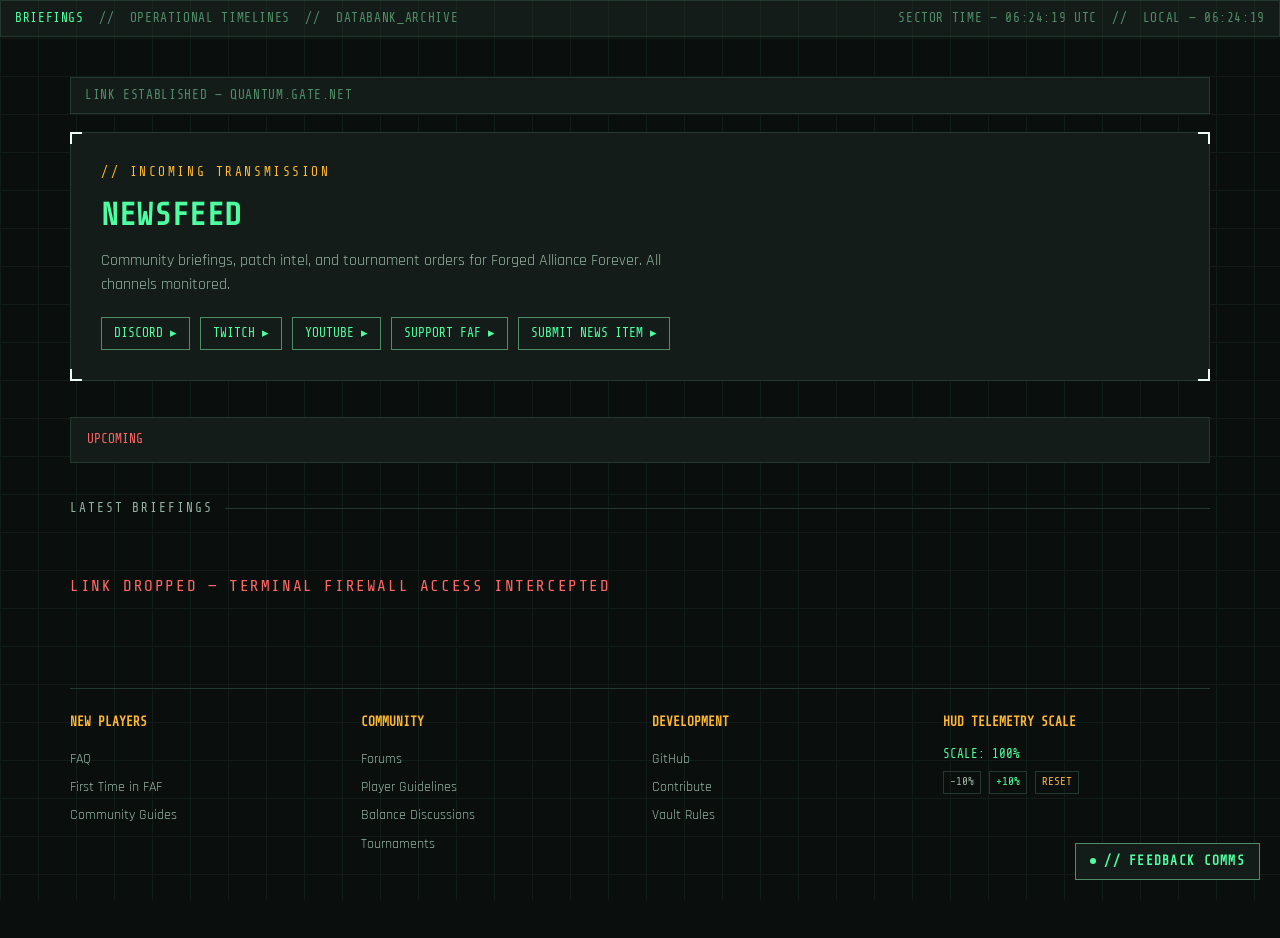
==== commit 5ecf022d: "feat: migrate to static JSON generation and add FAFLive Twitch indicator" ====
--- a/index.html
+++ b/index.html
@@ -37,6 +37,11 @@
       <p>Community briefings, patch intel, and tournament orders for Forged Alliance Forever. All channels monitored.</p>
 
       <div class="quicklinks">
+        <a href="https://www.twitch.tv/faflive" id="faflive-btn" target="_blank" style="display: none; border-color: var(--red); color: var(--red);">
+          <span class="dot" style="background: var(--red); box-shadow: 0 0 5px var(--red); margin-right: 6px;"></span>
+          FAFLIVE IS STREAMING ▸
+        </a>
+
         <a href="https://discord.gg/mXahVSKGVb">DISCORD ▸</a>
         <a href="https://www.twitch.tv/directory/category/supreme-commander-forged-alliance">TWITCH ▸</a>
         <a href="https://www.youtube.com/@ForgedAllianceForever">YOUTUBE ▸</a>
@@ -101,7 +106,7 @@
       var feedContainer = document.getElementById('news-feed'); 
       if (!feedContainer) return;
 
-      var API_URL = "https://direct.faforever.com/wp-json/wp/v2/posts/?per_page=15&_embed&_fields=_links.author,_links.wp:featuredmedia,_embedded,title,excerpt,newshub_externalLinkUrl,link,newshub_sortIndex,date,categories,slug&categories=283";
+      var API_URL = "assets/data/posts.json";
 
       fetchFAFData(API_URL, "front_page_cache",
         function(posts) {
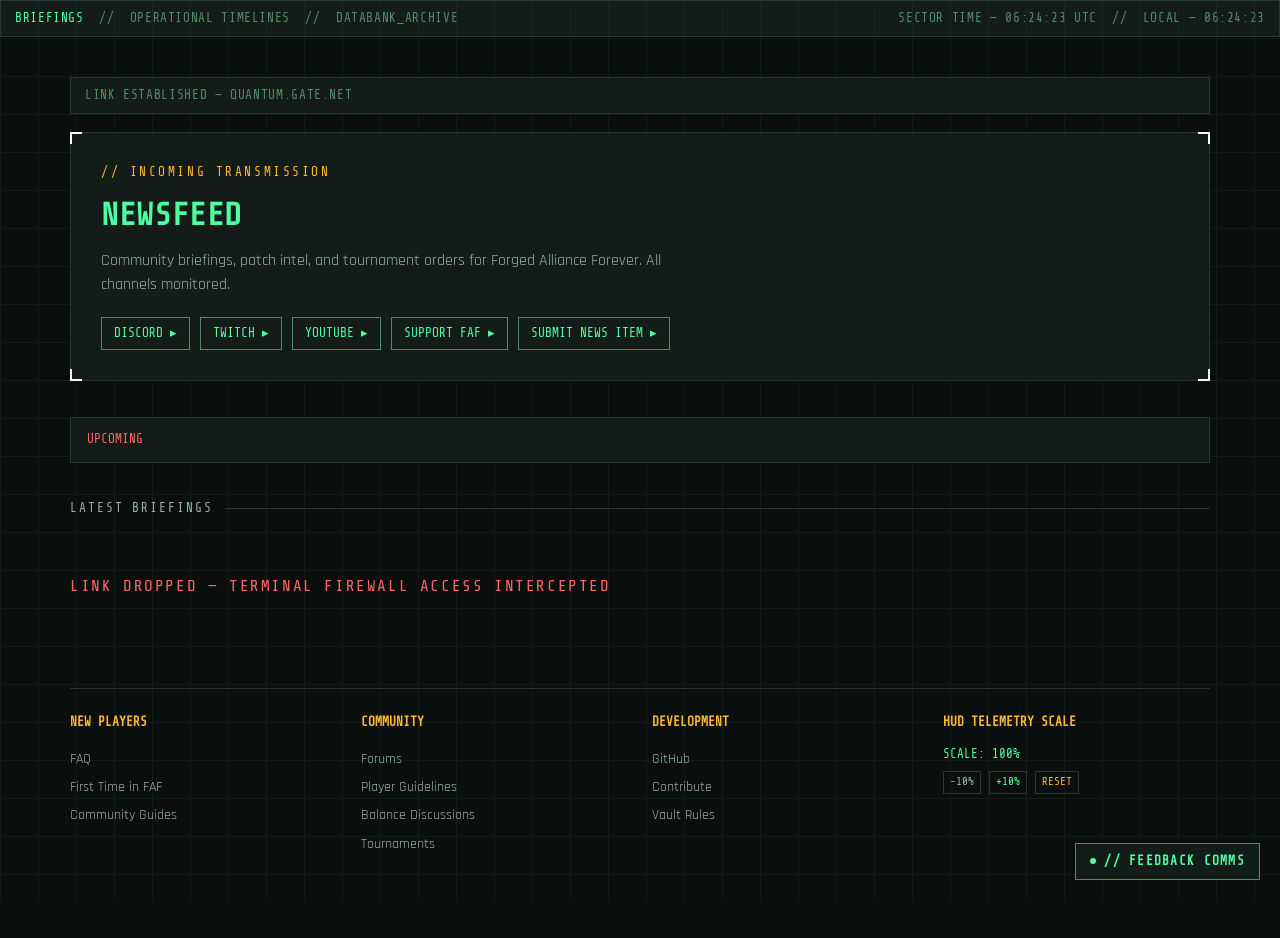
==== commit c40c8114: "Update Index to pull description for the ticker news upgdate via Wordpress" ====
--- a/index.html
+++ b/index.html
@@ -50,10 +50,11 @@
       </div>
     </header>
 
-    <div class="ticker-wrap">
+<div class="ticker-wrap">
       <div class="ticker-label"><span class="dot"></span>UPCOMING</div>
       <div class="ticker">
-        <span>SUMMER CHAMPIONSHIP — GROUP STAGE — 12 JUL &nbsp;&nbsp;|&nbsp;&nbsp; TEAM LADDER RESET — 15 JUL &nbsp;&nbsp;|&nbsp;&nbsp; MAP CONTEST DEADLINE — 20 JUL &nbsp;&nbsp;|&nbsp;&nbsp; COMMUNITY CAST NIGHT — 26 JUL</span>
+        <!-- Added id="live-ticker-text" -->
+        <span id="live-ticker-text">AWAITING LIVE COMMS SYNC...</span>
       </div>
     </div>
 
@@ -101,17 +102,62 @@
   <!-- FEEDBACK COMMS UPLINK -->
   <a href="https://forms.gle/x5Wz3cku7mcNgupE7" target="_blank" rel="noopener noreferrer" class="comms-feedback-btn">// FEEDBACK COMMS</a>
 
-  <script>
+<script>
+    // --- 1. TWITCH LIVE INTEGRATION ---
+    function checkTwitchStatus() {
+      fetch('https://decapi.me/twitch/uptime/faflive')
+        .then(response => response.text())
+        .then(data => {
+          // If the string doesn't say offline or error, FAFLive is streaming
+          if (!data.includes('offline') && !data.includes('not found')) {
+            const liveBtn = document.getElementById('faflive-btn');
+            if (liveBtn) {
+              liveBtn.style.display = 'inline-block';
+            }
+          }
+        })
+        .catch(err => console.log("Comms interference checking Twitch status.", err));
+    }
+
+    // --- 2. MAIN FEED GENERATOR ---
     function initNewsfeed() {
       var feedContainer = document.getElementById('news-feed'); 
       if (!feedContainer) return;
 
+      // Pointing to the local Static JSON generated by GitHub Actions
       var API_URL = "assets/data/posts.json";
 
       fetchFAFData(API_URL, "front_page_cache",
         function(posts) {
+          
+          // --- TICKER TAPE INTERCEPT ---
+          // 1. Find the dedicated ticker post
+          var tickerIndex = posts.findIndex(function(p) {
+            return p.title && p.title.rendered.toLowerCase().includes("newsticker");
+          });
+
+          if (tickerIndex !== -1) {
+            var tickerPost = posts[tickerIndex];
+            var rawTickerContent = tickerPost.excerpt && tickerPost.excerpt.rendered ? tickerPost.excerpt.rendered : (tickerPost.content ? tickerPost.content.rendered : '');
+            
+            // Clean HTML tags out of the ticker text
+            var cleanTickerText = decodeHtml(rawTickerContent).replace(/<[^>]*>?/gm, '').trim();
+            
+            // Inject into the ticker HUD
+            var tickerSpan = document.getElementById('live-ticker-text');
+            if (tickerSpan && cleanTickerText.length > 0) {
+              tickerSpan.textContent = cleanTickerText;
+            }
+
+            // 2. Remove the ticker post from the array so it doesn't render as a card
+            posts.splice(tickerIndex, 1);
+          }
+
+          // --- STANDARD CARD RENDERING ---
+          // Sort remaining posts newest to oldest
           posts.sort(function(a, b) { return new Date(b.date) - new Date(a.date); });
           
+          // Filter out unwanted categories
           var filteredPosts = posts.filter(function(post) {
             return !post.categories || post.categories[1] !== 284;
           });
@@ -127,7 +173,9 @@
             var formattedDate = formatTacticalDate(post.date);
             
             var rawContent = post.excerpt && post.excerpt.rendered ? post.excerpt.rendered : (post.content ? post.content.rendered : '');
-            var cleanExcerpt = decodeHtml(rawContent) || 'No additional intel provided.';
+            var cleanExcerpt = decodeHtml(rawContent).replace(/<[^>]*>?/gm, '').trim() || 'No additional intel provided.';
+            
+            // 300 character cap
             if (cleanExcerpt.length > 300) {
               cleanExcerpt = cleanExcerpt.substring(0, 297) + '...';
             }
@@ -137,6 +185,7 @@
               thumbnailUrl = post._embedded['wp:featuredmedia'][0].source_url || thumbnailUrl;
             }
 
+            // HTML Construction
             if (isFeatured) {
               html += `
               <article class="card ${faction.class} featured">
@@ -179,6 +228,7 @@
       );
     }
 
+    // --- 3. PERFORMANCE OPTIMIZATION ---
     function optimizeVisibleAnimations() {
       const animatedElements = document.querySelectorAll('.ticker span, .dot, .cursor, .card');
       const windowHeight = window.innerHeight;
@@ -204,7 +254,9 @@
       }
     });
 
+    // --- BOOT SEQUENCE ---
     window.onload = function() {
+      checkTwitchStatus();
       initNewsfeed();
     };
   </script>
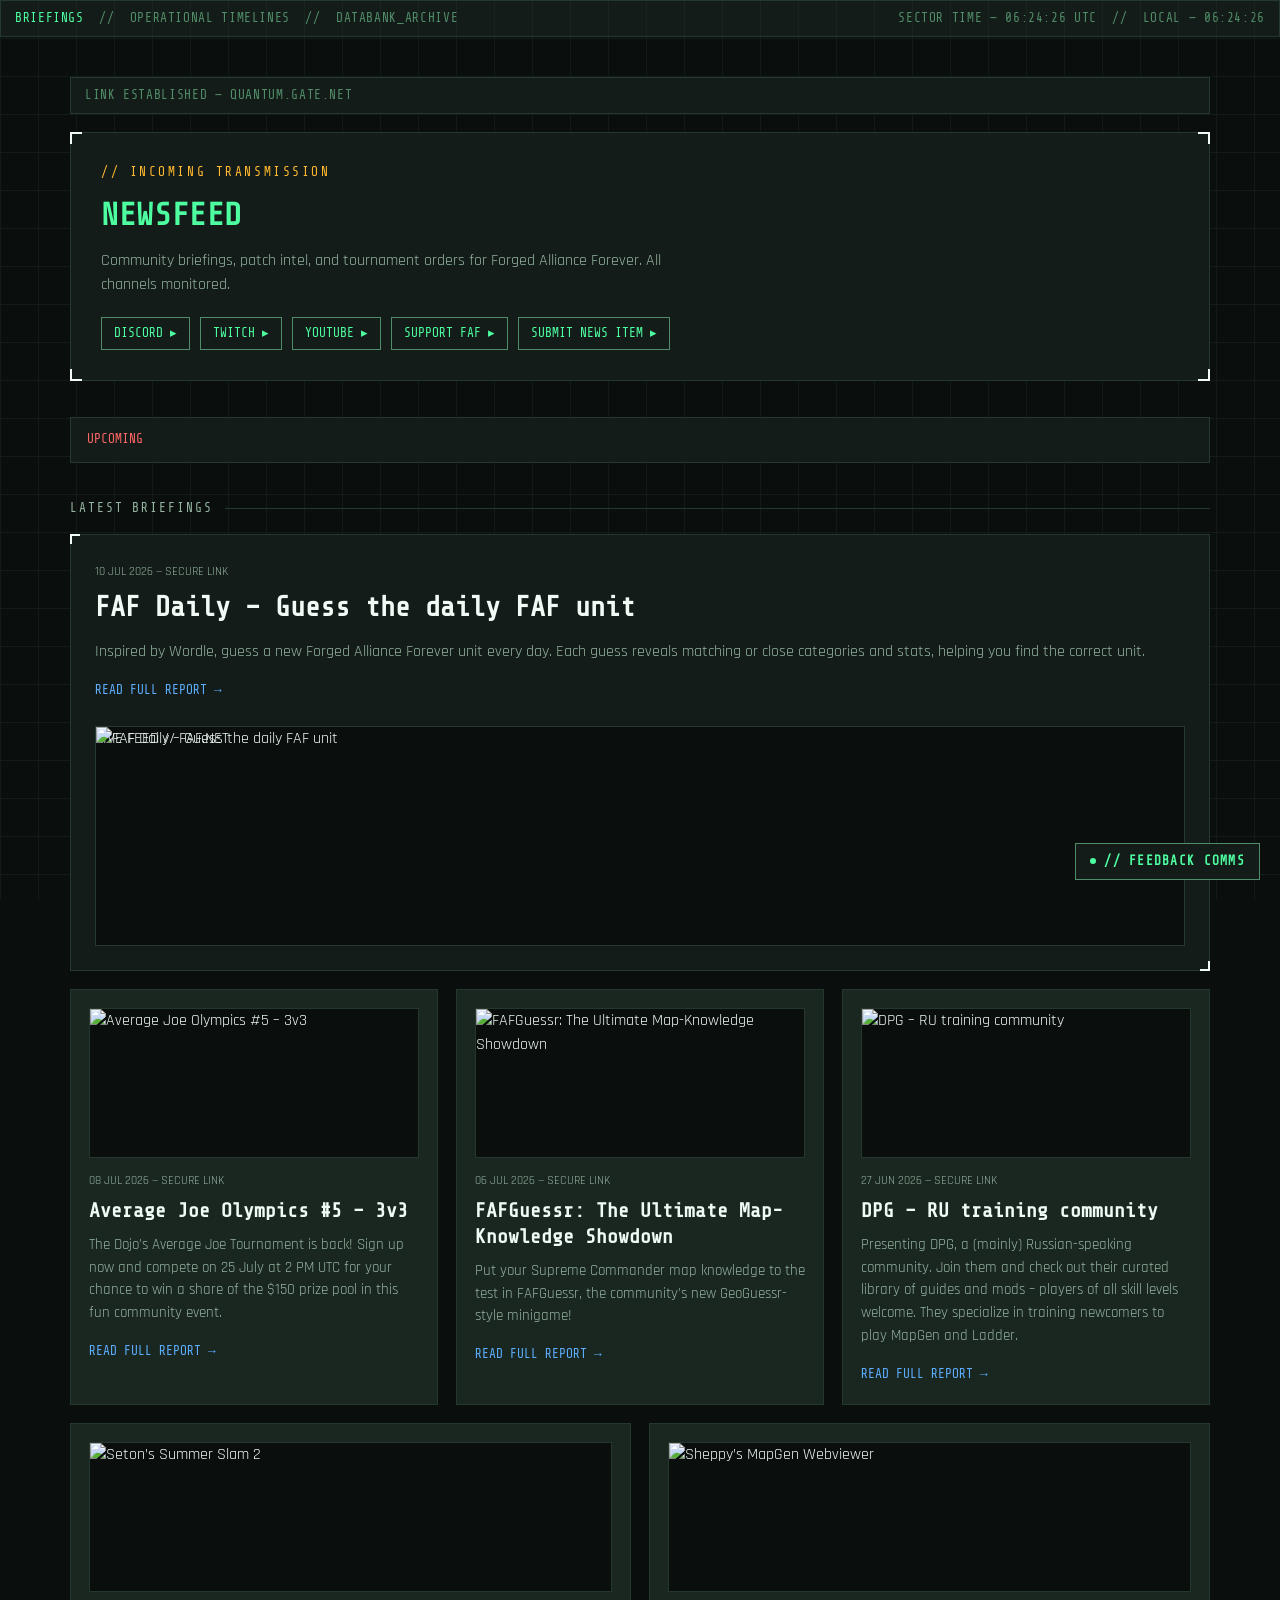
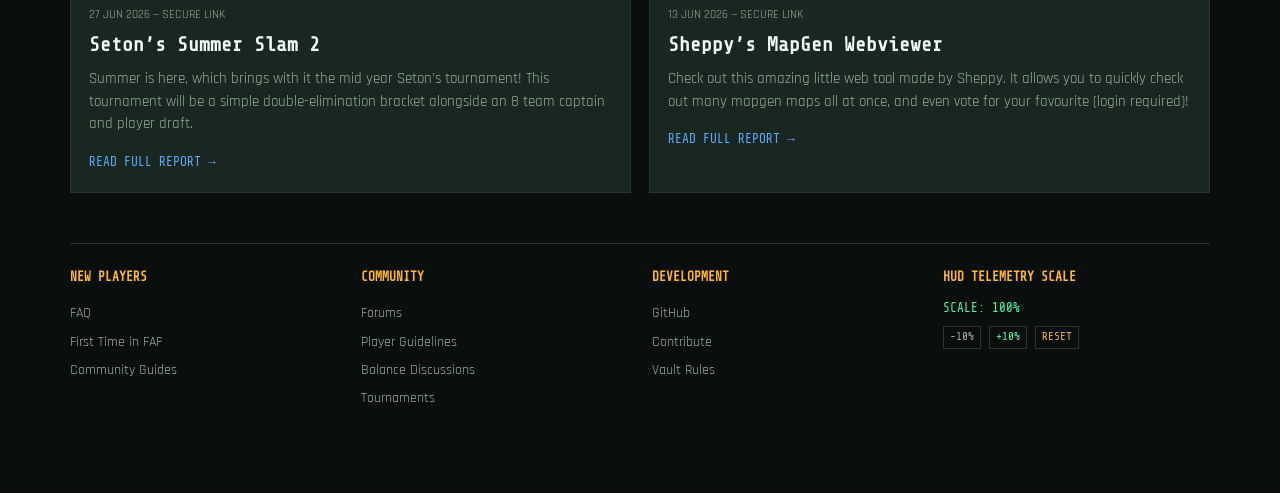
==== commit 0a37c24f: "fix: remove pagination crawler from engine.js for static JSON compatibility & Favicon - Updates fetc" ====
--- a/index.html
+++ b/index.html
@@ -1,6 +1,7 @@
 <!DOCTYPE html>
 <html lang="en">
 <head>
+  <link rel="icon" type="image/x-icon" href="assets/images/favicon.png">
   <meta charset="UTF-8">
   <meta name="viewport" content="width=device-width, initial-scale=1.0">
   <title>FAF // NEWSFEED — TACTICAL FEED</title>
